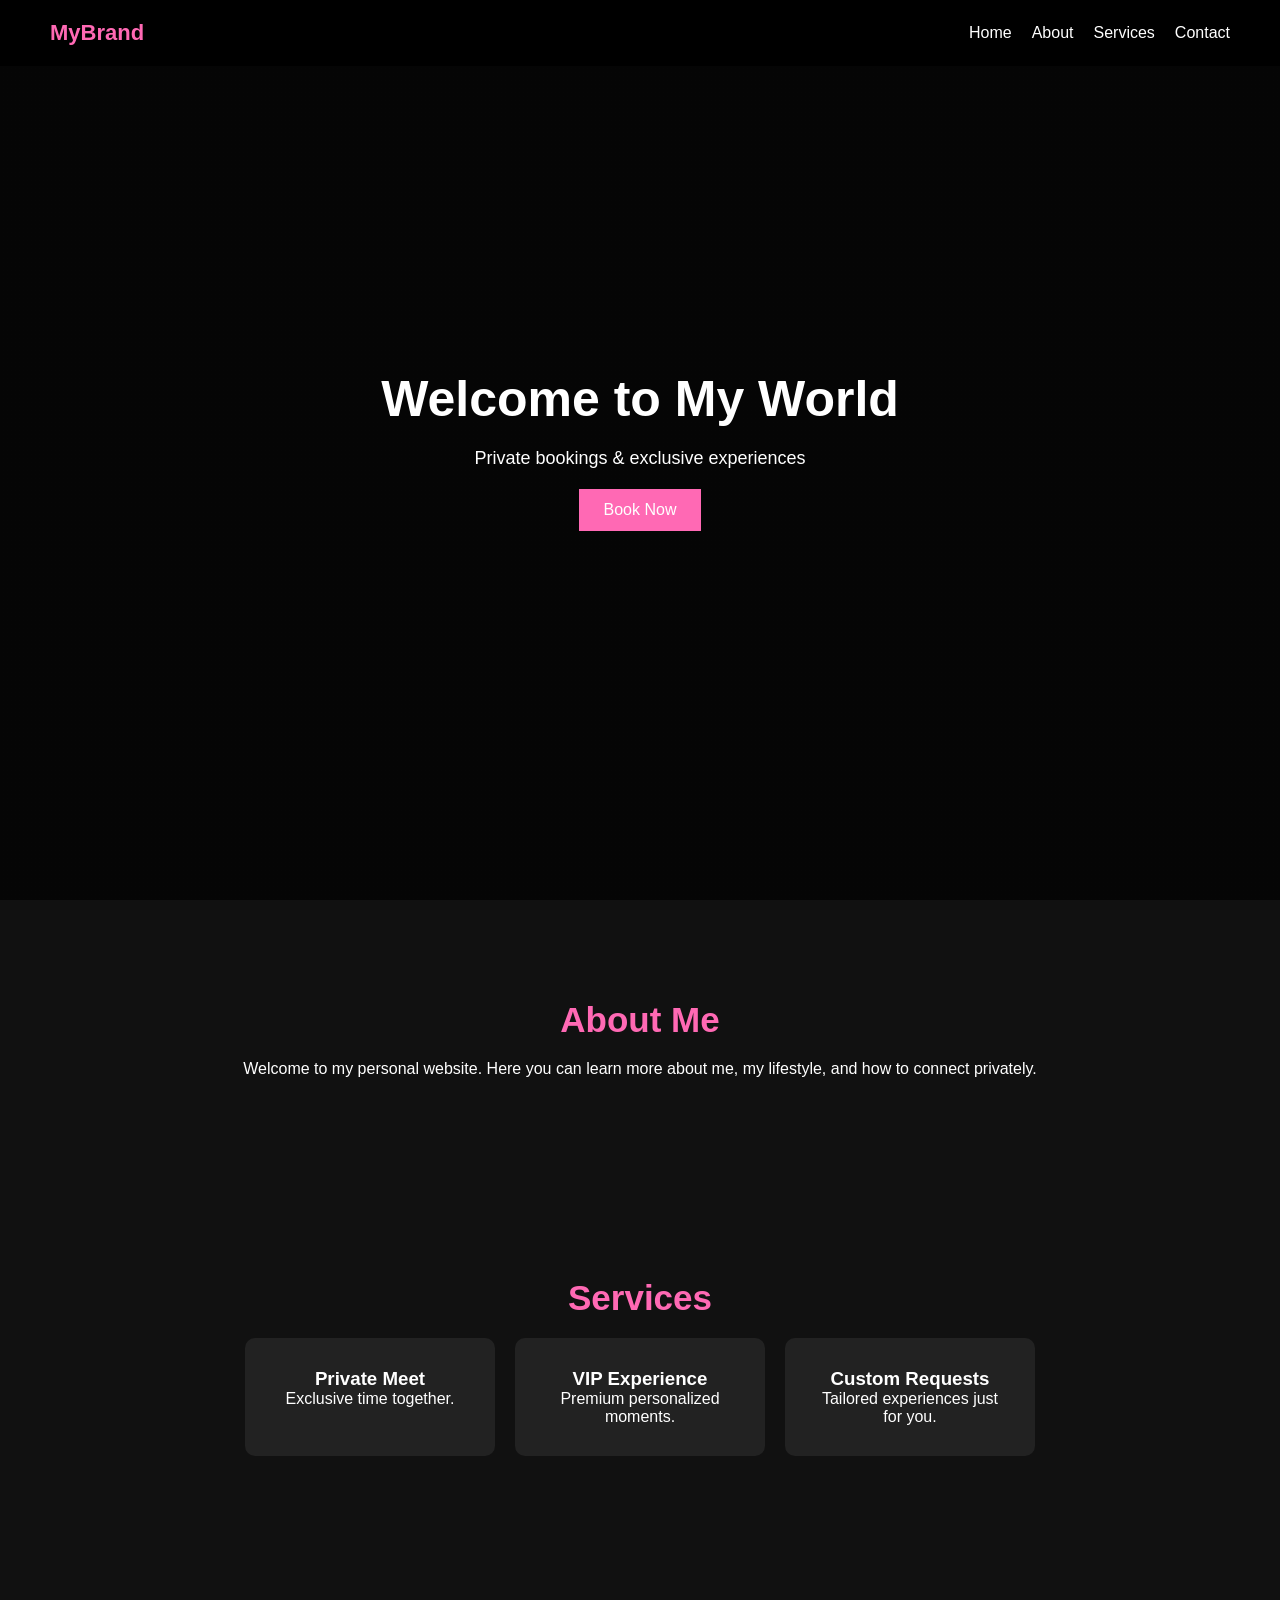
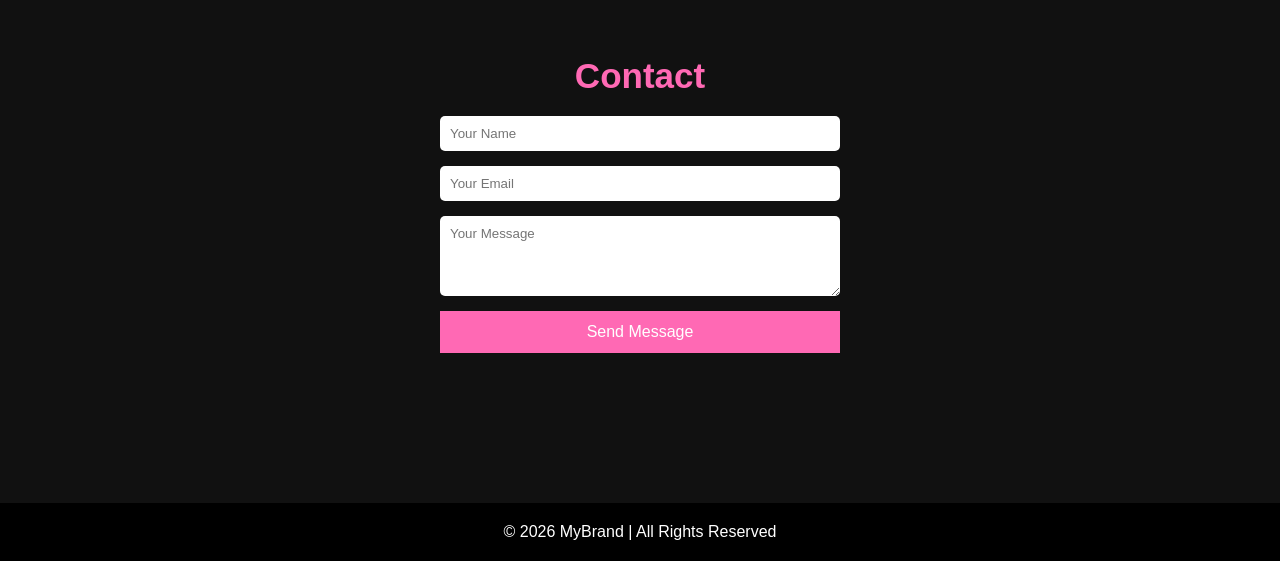
==== index.html @ 050a7150 "Create index.html" ====
<!DOCTYPE html>
<html lang="en">
<head>
<meta charset="UTF-8">
<meta name="viewport" content="width=device-width, initial-scale=1.0">
<title>My Personal Brand</title>

<style>
* {
    margin: 0;
    padding: 0;
    box-sizing: border-box;
    font-family: Arial, sans-serif;
}

body {
    background: #111;
    color: white;
}

/* Navigation */
.navbar {
    display: flex;
    justify-content: space-between;
    align-items: center;
    padding: 20px 50px;
    background: #000;
    position: fixed;
    width: 100%;
    top: 0;
}

.logo {
    font-size: 22px;
    font-weight: bold;
    color: hotpink;
}

.nav-links {
    display: flex;
    gap: 20px;
}

.nav-links a {
    text-decoration: none;
    color: white;
    transition: 0.3s;
}

.nav-links a:hover {
    color: hotpink;
}

/* Hero */
.hero {
    height: 100vh;
    display: flex;
    justify-content: center;
    align-items: center;
    text-align: center;
    background: linear-gradient(rgba(0,0,0,0.7), rgba(0,0,0,0.7)),
                url('https://images.unsplash.com/photo-1492724441997-5dc865305da7') center/cover;
}

.hero h1 {
    font-size: 50px;
}

.hero p {
    margin: 20px 0;
    font-size: 18px;
}

.btn {
    padding: 12px 25px;
    background: hotpink;
    border: none;
    color: white;
    cursor: pointer;
    font-size: 16px;
}

/* Sections */
.section {
    padding: 100px 50px;
    text-align: center;
}

.section h2 {
    margin-bottom: 20px;
    font-size: 35px;
    color: hotpink;
}

.cards {
    display: flex;
    justify-content: center;
    gap: 20px;
    flex-wrap: wrap;
}

.card {
    background: #222;
    padding: 30px;
    width: 250px;
    border-radius: 10px;
    transition: 0.3s;
}

.card:hover {
    transform: scale(1.05);
}

/* Contact */
.contact form {
    display: flex;
    flex-direction: column;
    max-width: 400px;
    margin: auto;
    gap: 15px;
}

input, textarea {
    padding: 10px;
    border: none;
    border-radius: 5px;
}

/* Footer */
.footer {
    background: #000;
    padding: 20px;
    text-align: center;
    margin-top: 50px;
}

@media(max-width:768px){
    .navbar {
        flex-direction: column;
    }
}
</style>
</head>

<body>

<!-- Navigation -->
<div class="navbar">
    <div class="logo">MyBrand</div>
    <div class="nav-links">
        <a href="#home">Home</a>
        <a href="#about">About</a>
        <a href="#services">Services</a>
        <a href="#contact">Contact</a>
    </div>
</div>

<!-- Hero Section -->
<div class="hero" id="home">
    <div>
        <h1>Welcome to My World</h1>
        <p>Private bookings & exclusive experiences</p>
        <button class="btn">Book Now</button>
    </div>
</div>

<!-- About -->
<div class="section" id="about">
    <h2>About Me</h2>
    <p>
        Welcome to my personal website. Here you can learn more about me,
        my lifestyle, and how to connect privately.
    </p>
</div>

<!-- Services -->
<div class="section" id="services">
    <h2>Services</h2>
    <div class="cards">
        <div class="card">
            <h3>Private Meet</h3>
            <p>Exclusive time together.</p>
        </div>
        <div class="card">
            <h3>VIP Experience</h3>
            <p>Premium personalized moments.</p>
        </div>
        <div class="card">
            <h3>Custom Requests</h3>
            <p>Tailored experiences just for you.</p>
        </div>
    </div>
</div>

<!-- Contact -->
<div class="section contact" id="contact">
    <h2>Contact</h2>
    <form>
        <input type="text" placeholder="Your Name">
        <input type="email" placeholder="Your Email">
        <textarea rows="4" placeholder="Your Message"></textarea>
        <button class="btn">Send Message</button>
    </form>
</div>

<!-- Footer -->
<div class="footer">
    © 2026 MyBrand | All Rights Reserved
</div>

</body>
</html>
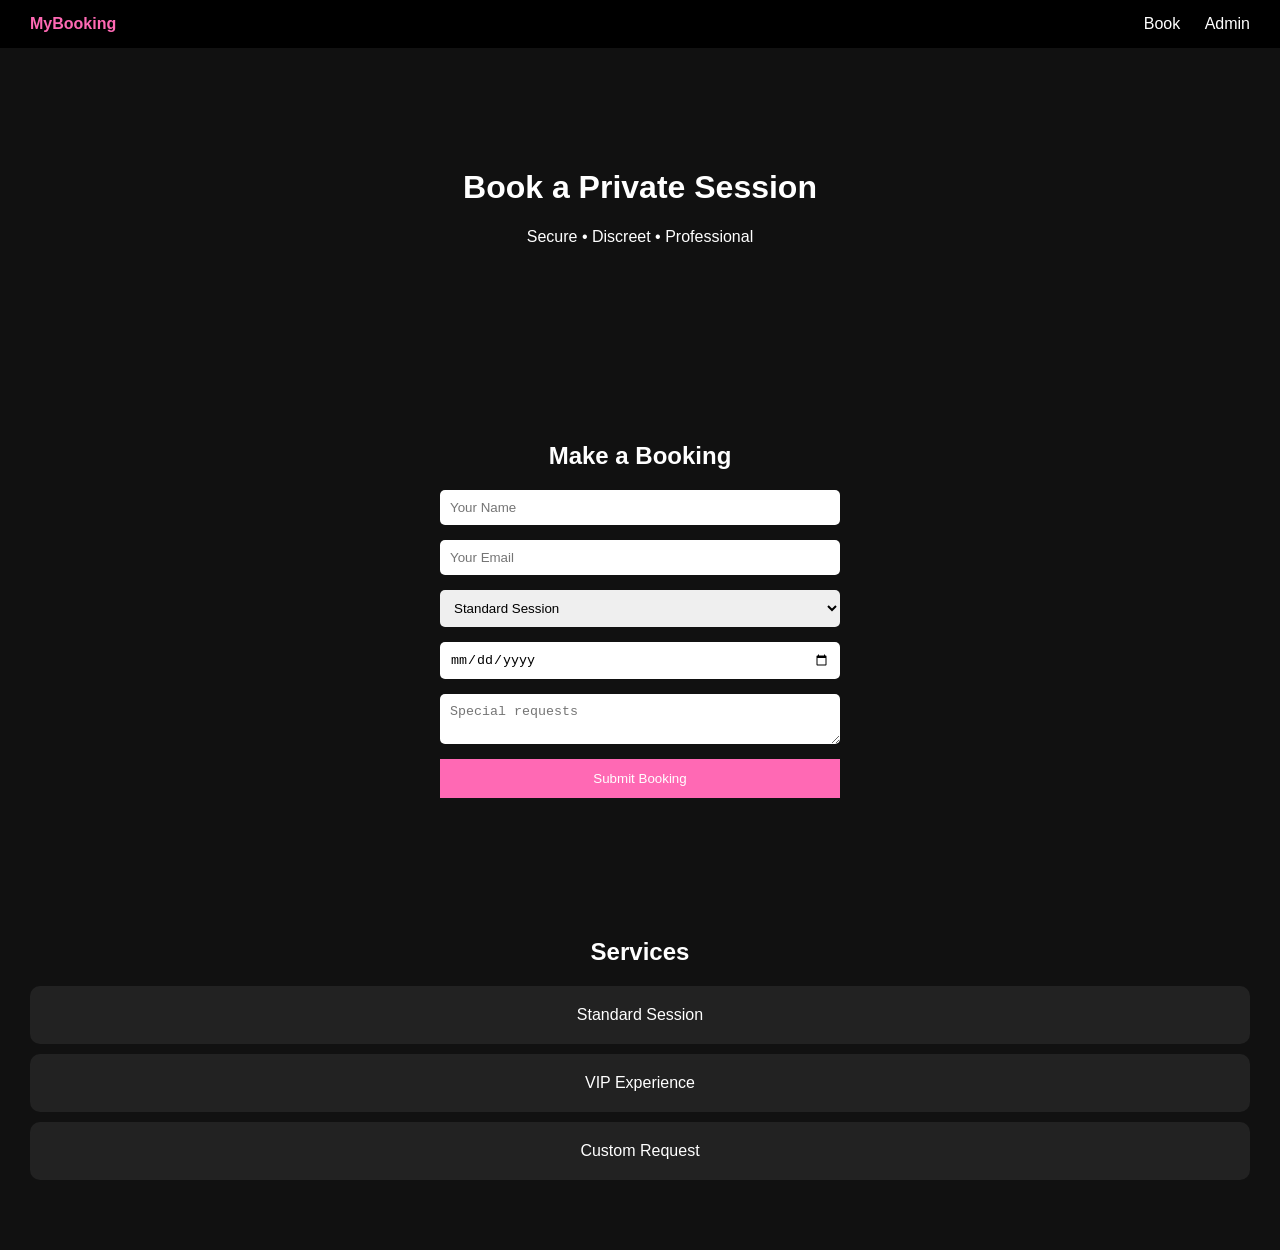
==== commit 3a182716: "Update index.html" ====
--- a/index.html
+++ b/index.html
@@ -1,211 +1,120 @@
 <!DOCTYPE html>
-<html lang="en">
+<html>
 <head>
 <meta charset="UTF-8">
 <meta name="viewport" content="width=device-width, initial-scale=1.0">
-<title>My Personal Brand</title>
+<title>Booking App</title>
 
 <style>
-* {
+body {
     margin: 0;
-    padding: 0;
-    box-sizing: border-box;
-    font-family: Arial, sans-serif;
-}
-
-body {
+    font-family: Arial;
     background: #111;
     color: white;
 }
 
-/* Navigation */
-.navbar {
+.nav {
+    background: black;
+    padding: 15px 30px;
     display: flex;
     justify-content: space-between;
-    align-items: center;
-    padding: 20px 50px;
-    background: #000;
-    position: fixed;
-    width: 100%;
-    top: 0;
 }
 
 .logo {
-    font-size: 22px;
+    color: hotpink;
     font-weight: bold;
-    color: hotpink;
 }
 
-.nav-links {
-    display: flex;
-    gap: 20px;
+.nav a {
+    color: white;
+    text-decoration: none;
+    margin-left: 20px;
 }
 
-.nav-links a {
-    text-decoration: none;
-    color: white;
-    transition: 0.3s;
+.hero {
+    text-align: center;
+    padding: 100px 20px;
 }
 
-.nav-links a:hover {
-    color: hotpink;
+.section {
+    padding: 60px 20px;
+    text-align: center;
 }
 
-/* Hero */
-.hero {
-    height: 100vh;
+form {
+    max-width: 400px;
+    margin: auto;
     display: flex;
-    justify-content: center;
-    align-items: center;
-    text-align: center;
-    background: linear-gradient(rgba(0,0,0,0.7), rgba(0,0,0,0.7)),
-                url('https://images.unsplash.com/photo-1492724441997-5dc865305da7') center/cover;
+    flex-direction: column;
+    gap: 15px;
 }
 
-.hero h1 {
-    font-size: 50px;
+input, select, textarea {
+    padding: 10px;
+    border-radius: 5px;
+    border: none;
 }
 
-.hero p {
-    margin: 20px 0;
-    font-size: 18px;
-}
-
-.btn {
-    padding: 12px 25px;
+button {
+    padding: 12px;
     background: hotpink;
     border: none;
     color: white;
     cursor: pointer;
-    font-size: 16px;
-}
-
-/* Sections */
-.section {
-    padding: 100px 50px;
-    text-align: center;
-}
-
-.section h2 {
-    margin-bottom: 20px;
-    font-size: 35px;
-    color: hotpink;
-}
-
-.cards {
-    display: flex;
-    justify-content: center;
-    gap: 20px;
-    flex-wrap: wrap;
 }
 
 .card {
     background: #222;
-    padding: 30px;
-    width: 250px;
+    padding: 20px;
     border-radius: 10px;
-    transition: 0.3s;
-}
-
-.card:hover {
-    transform: scale(1.05);
-}
-
-/* Contact */
-.contact form {
-    display: flex;
-    flex-direction: column;
-    max-width: 400px;
-    margin: auto;
-    gap: 15px;
-}
-
-input, textarea {
-    padding: 10px;
-    border: none;
-    border-radius: 5px;
-}
-
-/* Footer */
-.footer {
-    background: #000;
-    padding: 20px;
-    text-align: center;
-    margin-top: 50px;
-}
-
-@media(max-width:768px){
-    .navbar {
-        flex-direction: column;
-    }
+    margin: 10px;
 }
 </style>
 </head>
 
 <body>
 
-<!-- Navigation -->
-<div class="navbar">
-    <div class="logo">MyBrand</div>
-    <div class="nav-links">
-        <a href="#home">Home</a>
-        <a href="#about">About</a>
-        <a href="#services">Services</a>
-        <a href="#contact">Contact</a>
+<div class="nav">
+    <div class="logo">MyBooking</div>
+    <div>
+        <a href="#book">Book</a>
+        <a href="admin.html">Admin</a>
     </div>
 </div>
 
-<!-- Hero Section -->
-<div class="hero" id="home">
-    <div>
-        <h1>Welcome to My World</h1>
-        <p>Private bookings & exclusive experiences</p>
-        <button class="btn">Book Now</button>
-    </div>
+<div class="hero">
+    <h1>Book a Private Session</h1>
+    <p>Secure • Discreet • Professional</p>
 </div>
 
-<!-- About -->
-<div class="section" id="about">
-    <h2>About Me</h2>
-    <p>
-        Welcome to my personal website. Here you can learn more about me,
-        my lifestyle, and how to connect privately.
-    </p>
-</div>
+<div class="section" id="book">
+    <h2>Make a Booking</h2>
 
-<!-- Services -->
-<div class="section" id="services">
-    <h2>Services</h2>
-    <div class="cards">
-        <div class="card">
-            <h3>Private Meet</h3>
-            <p>Exclusive time together.</p>
-        </div>
-        <div class="card">
-            <h3>VIP Experience</h3>
-            <p>Premium personalized moments.</p>
-        </div>
-        <div class="card">
-            <h3>Custom Requests</h3>
-            <p>Tailored experiences just for you.</p>
-        </div>
-    </div>
-</div>
+    <form name="booking" method="POST" data-netlify="true">
+        <input type="hidden" name="form-name" value="booking">
 
-<!-- Contact -->
-<div class="section contact" id="contact">
-    <h2>Contact</h2>
-    <form>
-        <input type="text" placeholder="Your Name">
-        <input type="email" placeholder="Your Email">
-        <textarea rows="4" placeholder="Your Message"></textarea>
-        <button class="btn">Send Message</button>
+        <input type="text" name="name" placeholder="Your Name" required>
+        <input type="email" name="email" placeholder="Your Email" required>
+
+        <select name="service">
+            <option>Standard Session</option>
+            <option>VIP Experience</option>
+            <option>Private Event</option>
+        </select>
+
+        <input type="date" name="date" required>
+
+        <textarea name="message" placeholder="Special requests"></textarea>
+
+        <button type="submit">Submit Booking</button>
     </form>
 </div>
 
-<!-- Footer -->
-<div class="footer">
-    © 2026 MyBrand | All Rights Reserved
+<div class="section">
+    <h2>Services</h2>
+    <div class="card">Standard Session</div>
+    <div class="card">VIP Experience</div>
+    <div class="card">Custom Request</div>
 </div>
 
 </body>
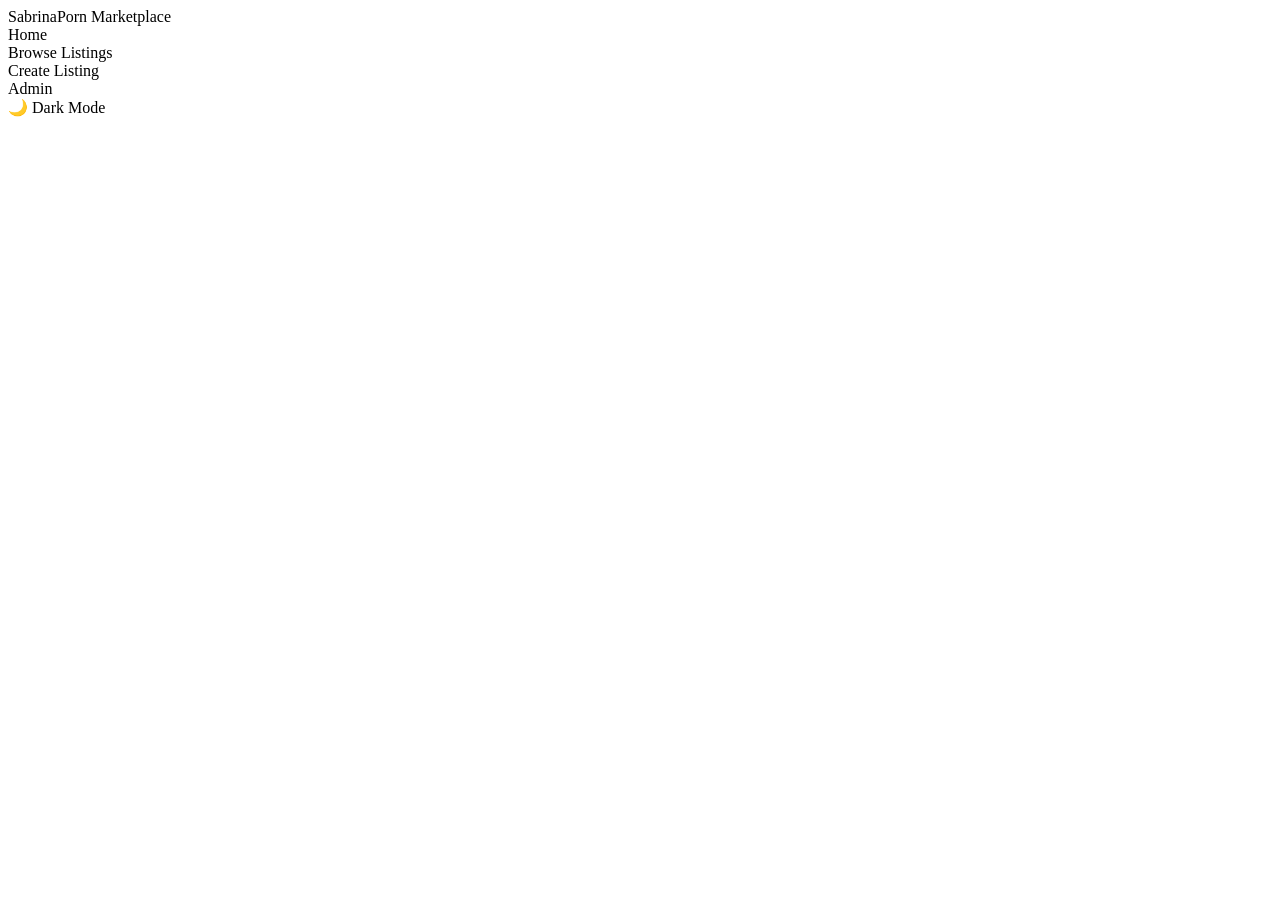
==== commit cdf49176: "Update index.html" ====
--- a/index.html
+++ b/index.html
@@ -1,121 +1,30 @@
 <!DOCTYPE html>
-<html>
+<html lang="en">
 <head>
-<meta charset="UTF-8">
-<meta name="viewport" content="width=device-width, initial-scale=1.0">
-<title>Booking App</title>
+    <meta charset="UTF-8">
+    <meta name="viewport" content="width=device-width, initial-scale=1.0">
+    <title>SabrinaPorn Marketplace</title>
+    <link rel="stylesheet" href="style.css">
+</head>
+<body>
+    <!-- Navigation Bar -->
+    <nav class="navbar">
+        <div class="nav-brand">SabrinaPorn Marketplace</div>
+        <div class="nav-menu">
+            <div class="nav-item" data-page="home">Home</div>
+            <div class="nav-item" data-page="browse">Browse Listings</div>
+            <div class="nav-item" data-page="create">Create Listing</div>
+            <div class="nav-item" data-page="admin">Admin</div>
+            <div class="nav-item" id="dark-mode-toggle">🌙 Dark Mode</div>
+        </div>
+    </nav>
 
-<style>
-body {
-    margin: 0;
-    font-family: Arial;
-    background: #111;
-    color: white;
-}
+    <!-- Main Content Container -->
+    <div class="container">
+        <!-- Content will be dynamically loaded here -->
+    </div>
 
-.nav {
-    background: black;
-    padding: 15px 30px;
-    display: flex;
-    justify-content: space-between;
-}
-
-.logo {
-    color: hotpink;
-    font-weight: bold;
-}
-
-.nav a {
-    color: white;
-    text-decoration: none;
-    margin-left: 20px;
-}
-
-.hero {
-    text-align: center;
-    padding: 100px 20px;
-}
-
-.section {
-    padding: 60px 20px;
-    text-align: center;
-}
-
-form {
-    max-width: 400px;
-    margin: auto;
-    display: flex;
-    flex-direction: column;
-    gap: 15px;
-}
-
-input, select, textarea {
-    padding: 10px;
-    border-radius: 5px;
-    border: none;
-}
-
-button {
-    padding: 12px;
-    background: hotpink;
-    border: none;
-    color: white;
-    cursor: pointer;
-}
-
-.card {
-    background: #222;
-    padding: 20px;
-    border-radius: 10px;
-    margin: 10px;
-}
-</style>
-</head>
-
-<body>
-
-<div class="nav">
-    <div class="logo">MyBooking</div>
-    <div>
-        <a href="#book">Book</a>
-        <a href="admin.html">Admin</a>
-    </div>
-</div>
-
-<div class="hero">
-    <h1>Book a Private Session</h1>
-    <p>Secure • Discreet • Professional</p>
-</div>
-
-<div class="section" id="book">
-    <h2>Make a Booking</h2>
-
-    <form name="booking" method="POST" data-netlify="true">
-        <input type="hidden" name="form-name" value="booking">
-
-        <input type="text" name="name" placeholder="Your Name" required>
-        <input type="email" name="email" placeholder="Your Email" required>
-
-        <select name="service">
-            <option>Standard Session</option>
-            <option>VIP Experience</option>
-            <option>Private Event</option>
-        </select>
-
-        <input type="date" name="date" required>
-
-        <textarea name="message" placeholder="Special requests"></textarea>
-
-        <button type="submit">Submit Booking</button>
-    </form>
-</div>
-
-<div class="section">
-    <h2>Services</h2>
-    <div class="card">Standard Session</div>
-    <div class="card">VIP Experience</div>
-    <div class="card">Custom Request</div>
-</div>
-
+    <!-- Scripts -->
+    <script src="script.js"></script>
 </body>
 </html>
